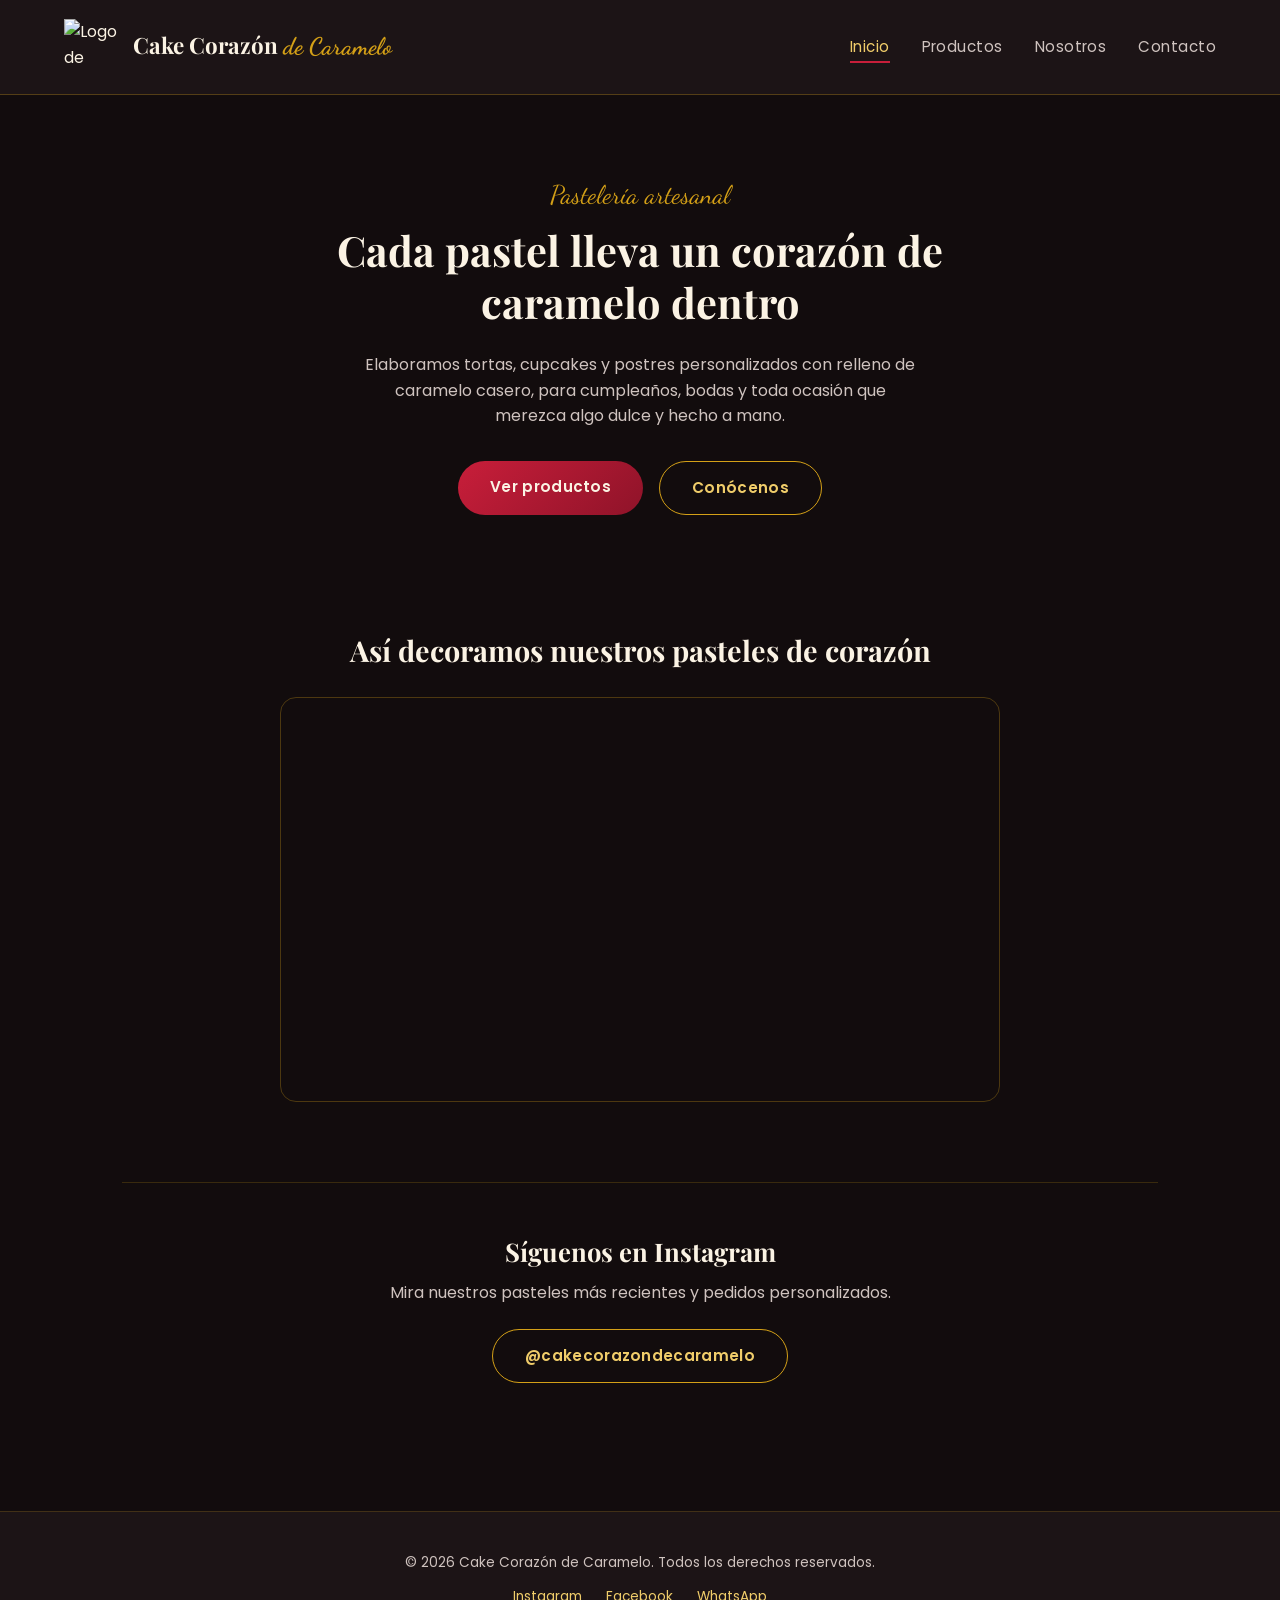
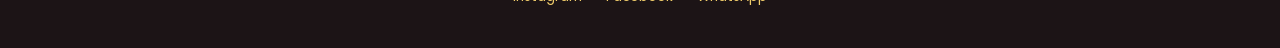
==== index.html @ a1380b52 "Add files via upload" ====
<!DOCTYPE html>
<html lang="es">

<head>
    <meta charset="UTF-8">
    <meta name="viewport" content="width=device-width, initial-scale=1.0">
    <title>Cake Corazón de Caramelo | Inicio</title>
    <link rel="preconnect" href="https://fonts.googleapis.com">
    <link
        href="https://fonts.googleapis.com/css2?family=Playfair+Display:ital,wght@0,500;0,700;1,600&family=Dancing+Script:wght@600;700&family=Poppins:wght@300;400;600&display=swap"
        rel="stylesheet">
    <link rel="stylesheet" href="style.css">
</head>

<body>
    <header>
        <div class="marca">
            <img src="img/logo.png" alt="Logo de Cake Corazón de Caramelo">
            <h1>Cake Corazón <span>de Caramelo</span></h1>
        </div>
        <nav>
            <ul>
                <li><a href="index.html" class="activo">Inicio</a></li>
                <li><a href="productos.html">Productos</a></li>
                <li><a href="nosotros.html">Nosotros</a></li>
                <li><a href="contacto.html">Contacto</a></li>
            </ul>
        </nav>
    </header>
    <main>
        <section class="hero">
            <p class="eyebrow">Pastelería artesanal</p>
            <h2>Cada pastel lleva un corazón de caramelo dentro</h2>
            <p class="hero-texto">Elaboramos tortas, cupcakes y postres personalizados con relleno de caramelo casero,
                para cumpleaños, bodas y toda ocasión que merezca algo dulce y hecho a mano.</p>
            <div class="hero-botones">
                <a href="productos.html" class="btn btn-primario">Ver productos</a>
                <a href="nosotros.html" class="btn btn-secundario">Conócenos</a>
            </div>
        </section>
        <section class="video-seccion">
            <h2>Así decoramos nuestros pasteles de corazón</h2>
            <div class="video-envoltorio">
                <iframe src="https://www.youtube.com/embed/nFmjMAP2ifk" title="Video de decoración de pastel"
                    frameborder="0" allowfullscreen></iframe>
            </div>
        </section>
        <section class="instagram-cta">
            <h2>Síguenos en Instagram</h2>
            <p>Mira nuestros pasteles más recientes y pedidos personalizados.</p>
            <a href="https://www.instagram.com/cakecorazondecaramelo/" target="_blank"
                class="btn btn-secundario">@cakecorazondecaramelo</a>
        </section>
    </main>
    <footer>
        <p>&copy; 2026 Cake Corazón de Caramelo. Todos los derechos reservados.</p>
        <div class="redes">
            <a href="https://www.instagram.com/cakecorazondecaramelo/" target="_blank">Instagram</a>
            <a href="https://www.facebook.com" target="_blank">Facebook</a>
            <a href="https://wa.me" target="_blank">WhatsApp</a>
        </div>
    </footer>
</body>

</html>
---- style.css ----
:root {
--negro: #120c0d;
--negro-suave: #1c1416;
--rojo: #c81e3a;
--rojo-oscuro: #8f1329;
--dorado: #d4a017;
--dorado-claro: #f0cd6a;
--crema: #fbf3e4;
--gris-texto: #cfc3bf;
--fuente-display: "Playfair Display", serif;
--fuente-script: "Dancing Script", cursive;
--fuente-cuerpo: "Poppins", sans-serif;
}

* {
box-sizing: border-box;
margin: 0;
padding: 0;
}

body {
background-color: var(--negro);
color: var(--crema);
font-family: var(--fuente-cuerpo);
line-height: 1.6;
}

header {
display: flex;
justify-content: space-between;
align-items: center;
flex-wrap: wrap;
padding: 1.2rem 4rem;
background-color: var(--negro-suave);
border-bottom: 1px solid rgba(212, 160, 23, 0.3);
position: sticky;
top: 0;
z-index: 10;
}

.marca {
display: flex;
align-items: center;
gap: 0.8rem;
}

.marca img {
height: 56px;
width: 56px;
object-fit: contain;
}

.marca h1 {
font-family: var(--fuente-display);
font-size: 1.4rem;
font-weight: 700;
color: var(--crema);
}

.marca h1 span {
font-family: var(--fuente-script);
color: var(--dorado);
font-size: 1.5rem;
}

nav ul {
list-style: none;
display: flex;
gap: 2rem;
}

nav a {
color: var(--gris-texto);
text-decoration: none;
font-size: 0.95rem;
letter-spacing: 0.03em;
transition: color 0.2s ease;
padding-bottom: 4px;
border-bottom: 2px solid transparent;
}

nav a:hover,
nav a.activo {
color: var(--dorado-claro);
border-bottom: 2px solid var(--rojo);
}

main {
max-width: 1100px;
margin: 0 auto;
padding: 0 2rem;
}

.hero {
text-align: center;
padding: 5rem 1rem 4rem;
}

.eyebrow {
font-family: var(--fuente-script);
color: var(--dorado);
font-size: 1.6rem;
margin-bottom: 0.5rem;
}

.hero h2 {
font-family: var(--fuente-display);
font-size: 2.6rem;
font-weight: 700;
color: var(--crema);
max-width: 700px;
margin: 0 auto 1.5rem;
line-height: 1.25;
}

.hero-texto {
max-width: 560px;
margin: 0 auto 2rem;
color: var(--gris-texto);
}

.hero-botones {
display: flex;
justify-content: center;
gap: 1rem;
flex-wrap: wrap;
}

.btn {
display: inline-block;
padding: 0.85rem 2rem;
border-radius: 999px;
text-decoration: none;
font-weight: 600;
font-size: 0.95rem;
letter-spacing: 0.02em;
transition: transform 0.2s ease, box-shadow 0.2s ease;
}

.btn-primario {
background: linear-gradient(135deg, var(--rojo), var(--rojo-oscuro));
color: var(--crema);
}

.btn-secundario {
background: transparent;
color: var(--dorado-claro);
border: 1px solid var(--dorado);
}

.btn:hover {
transform: translateY(-2px);
box-shadow: 0 8px 20px rgba(200, 30, 58, 0.35);
}

.video-seccion {
text-align: center;
padding: 3rem 0;
}

.video-seccion h2 {
font-family: var(--fuente-display);
font-size: 1.8rem;
margin-bottom: 1.5rem;
color: var(--crema);
}

.video-envoltorio {
position: relative;
width: 100%;
max-width: 720px;
margin: 0 auto;
aspect-ratio: 16 / 9;
border-radius: 16px;
overflow: hidden;
border: 1px solid rgba(212, 160, 23, 0.3);
}

.video-envoltorio iframe {
width: 100%;
height: 100%;
border: none;
}

.instagram-cta {
text-align: center;
padding: 3rem 0 5rem;
border-top: 1px solid rgba(212, 160, 23, 0.2);
margin-top: 2rem;
}

.instagram-cta h2 {
font-family: var(--fuente-display);
font-size: 1.6rem;
margin-bottom: 0.5rem;
}

.instagram-cta p {
color: var(--gris-texto);
margin-bottom: 1.5rem;
}

.titulo-pagina {
text-align: center;
padding: 4rem 0 2rem;
}

.titulo-pagina h2 {
font-family: var(--fuente-display);
font-size: 2.2rem;
color: var(--crema);
}

.titulo-pagina p {
color: var(--gris-texto);
margin-top: 0.5rem;
}

.indice-anclas {
display: flex;
justify-content: center;
gap: 1.2rem;
margin-top: 1.5rem;
flex-wrap: wrap;
}

.indice-anclas a {
color: var(--dorado-claro);
text-decoration: none;
border: 1px solid var(--dorado);
padding: 0.5rem 1.4rem;
border-radius: 999px;
font-size: 0.9rem;
}

.indice-anclas a:hover {
background-color: var(--dorado);
color: var(--negro);
}

.categoria {
padding: 2.5rem 0;
border-top: 1px solid rgba(212, 160, 23, 0.15);
}

.categoria h3 {
font-family: var(--fuente-display);
font-size: 1.6rem;
margin-bottom: 1.5rem;
color: var(--dorado-claro);
}

.grid-productos {
display: grid;
grid-template-columns: repeat(auto-fit, minmax(240px, 1fr));
gap: 1.5rem;
}

.producto {
background-color: var(--negro-suave);
border: 1px solid rgba(212, 160, 23, 0.15);
border-radius: 14px;
padding: 1.5rem;
display: flex;
flex-direction: column;
gap: 0.6rem;
transition: transform 0.2s ease, border-color 0.2s ease;
}

.producto:hover {
transform: translateY(-4px);
border-color: var(--dorado);
}

.producto-icono {
font-size: 2.4rem;
width: 64px;
height: 64px;
display: flex;
align-items: center;
justify-content: center;
border-radius: 50%;
background: radial-gradient(circle at 30% 30%, var(--rojo), var(--rojo-oscuro));
}

.producto h4 {
font-family: var(--fuente-display);
font-size: 1.1rem;
color: var(--crema);
}

.producto p {
color: var(--gris-texto);
font-size: 0.9rem;
flex-grow: 1;
}

.precio {
font-weight: 600;
color: var(--dorado-claro);
font-size: 1.05rem;
}

.volver-arriba {
display: inline-block;
margin: 2rem 0 4rem;
color: var(--dorado-claro);
text-decoration: none;
font-size: 0.9rem;
border-bottom: 1px solid var(--dorado);
}

.nosotros-contenido {
padding: 1rem 0 2.5rem;
display: grid;
grid-template-columns: 2fr 1fr;
gap: 2rem;
}

.nosotros-contenido p {
color: var(--gris-texto);
margin-bottom: 1rem;
}

.dato-curioso {
background-color: var(--negro-suave);
border-left: 3px solid var(--rojo);
padding: 1.2rem 1.5rem;
border-radius: 0 12px 12px 0;
height: fit-content;
}

.dato-curioso h4 {
font-family: var(--fuente-display);
color: var(--dorado-claro);
margin-bottom: 0.6rem;
}

.dato-curioso p {
font-size: 0.9rem;
color: var(--gris-texto);
}

.tabla-seccion {
padding: 2.5rem 0;
border-top: 1px solid rgba(212, 160, 23, 0.15);
}

.tabla-seccion h3 {
font-family: var(--fuente-display);
font-size: 1.4rem;
margin-bottom: 1.5rem;
color: var(--dorado-claro);
}

table {
width: 100%;
border-collapse: collapse;
background-color: var(--negro-suave);
border-radius: 12px;
overflow: hidden;
}

th, td {
padding: 0.9rem 1.2rem;
text-align: left;
border-bottom: 1px solid rgba(212, 160, 23, 0.15);
}

th {
background-color: rgba(212, 160, 23, 0.12);
color: var(--dorado-claro);
font-family: var(--fuente-display);
font-weight: 600;
}

td {
color: var(--gris-texto);
}

.enlaces-externos {
padding: 2.5rem 0 4rem;
border-top: 1px solid rgba(212, 160, 23, 0.15);
}

.enlaces-externos h3 {
font-family: var(--fuente-display);
font-size: 1.3rem;
margin-bottom: 1rem;
color: var(--dorado-claro);
}

.enlaces-externos ul {
list-style: none;
}

.enlaces-externos li {
margin-bottom: 0.6rem;
}

.enlaces-externos a {
color: var(--gris-texto);
text-decoration: underline;
text-decoration-color: var(--rojo);
}

.contacto-grid {
display: grid;
grid-template-columns: 1.4fr 1fr;
gap: 2.5rem;
padding: 1rem 0 4rem;
}

.formulario {
display: flex;
flex-direction: column;
gap: 0.4rem;
background-color: var(--negro-suave);
padding: 2rem;
border-radius: 16px;
border: 1px solid rgba(212, 160, 23, 0.15);
}

.formulario label {
font-size: 0.85rem;
color: var(--dorado-claro);
margin-top: 0.8rem;
}

.formulario input,
.formulario select,
.formulario textarea {
background-color: var(--negro);
border: 1px solid rgba(212, 160, 23, 0.3);
border-radius: 8px;
padding: 0.7rem 0.9rem;
color: var(--crema);
font-family: var(--fuente-cuerpo);
font-size: 0.95rem;
}

.formulario input:focus,
.formulario select:focus,
.formulario textarea:focus {
outline: none;
border-color: var(--dorado);
}

.formulario button {
margin-top: 1.5rem;
align-self: flex-start;
border: none;
cursor: pointer;
}

.info-contacto {
background-color: var(--negro-suave);
padding: 2rem;
border-radius: 16px;
border: 1px solid rgba(212, 160, 23, 0.15);
height: fit-content;
}

.info-contacto h3 {
font-family: var(--fuente-display);
color: var(--dorado-claro);
margin-bottom: 1rem;
}

.info-contacto p {
margin-bottom: 0.8rem;
color: var(--gris-texto);
font-size: 0.92rem;
}

.info-contacto a {
color: var(--dorado-claro);
}

footer {
text-align: center;
padding: 2.5rem 1rem;
background-color: var(--negro-suave);
border-top: 1px solid rgba(212, 160, 23, 0.2);
margin-top: 3rem;
color: var(--gris-texto);
font-size: 0.85rem;
}

.redes {
display: flex;
justify-content: center;
gap: 1.5rem;
margin-top: 0.8rem;
}

.redes a {
color: var(--dorado-claro);
text-decoration: none;
}

.redes a:hover {
text-decoration: underline;
}

@media (max-width: 760px) {
header {
padding: 1rem 1.5rem;
flex-direction: column;
gap: 1rem;
}

nav ul {
gap: 1.2rem;
flex-wrap: wrap;
justify-content: center;
}

.hero h2 {
font-size: 2rem;
}

.nosotros-contenido,
.contacto-grid {
grid-template-columns: 1fr;
}
}
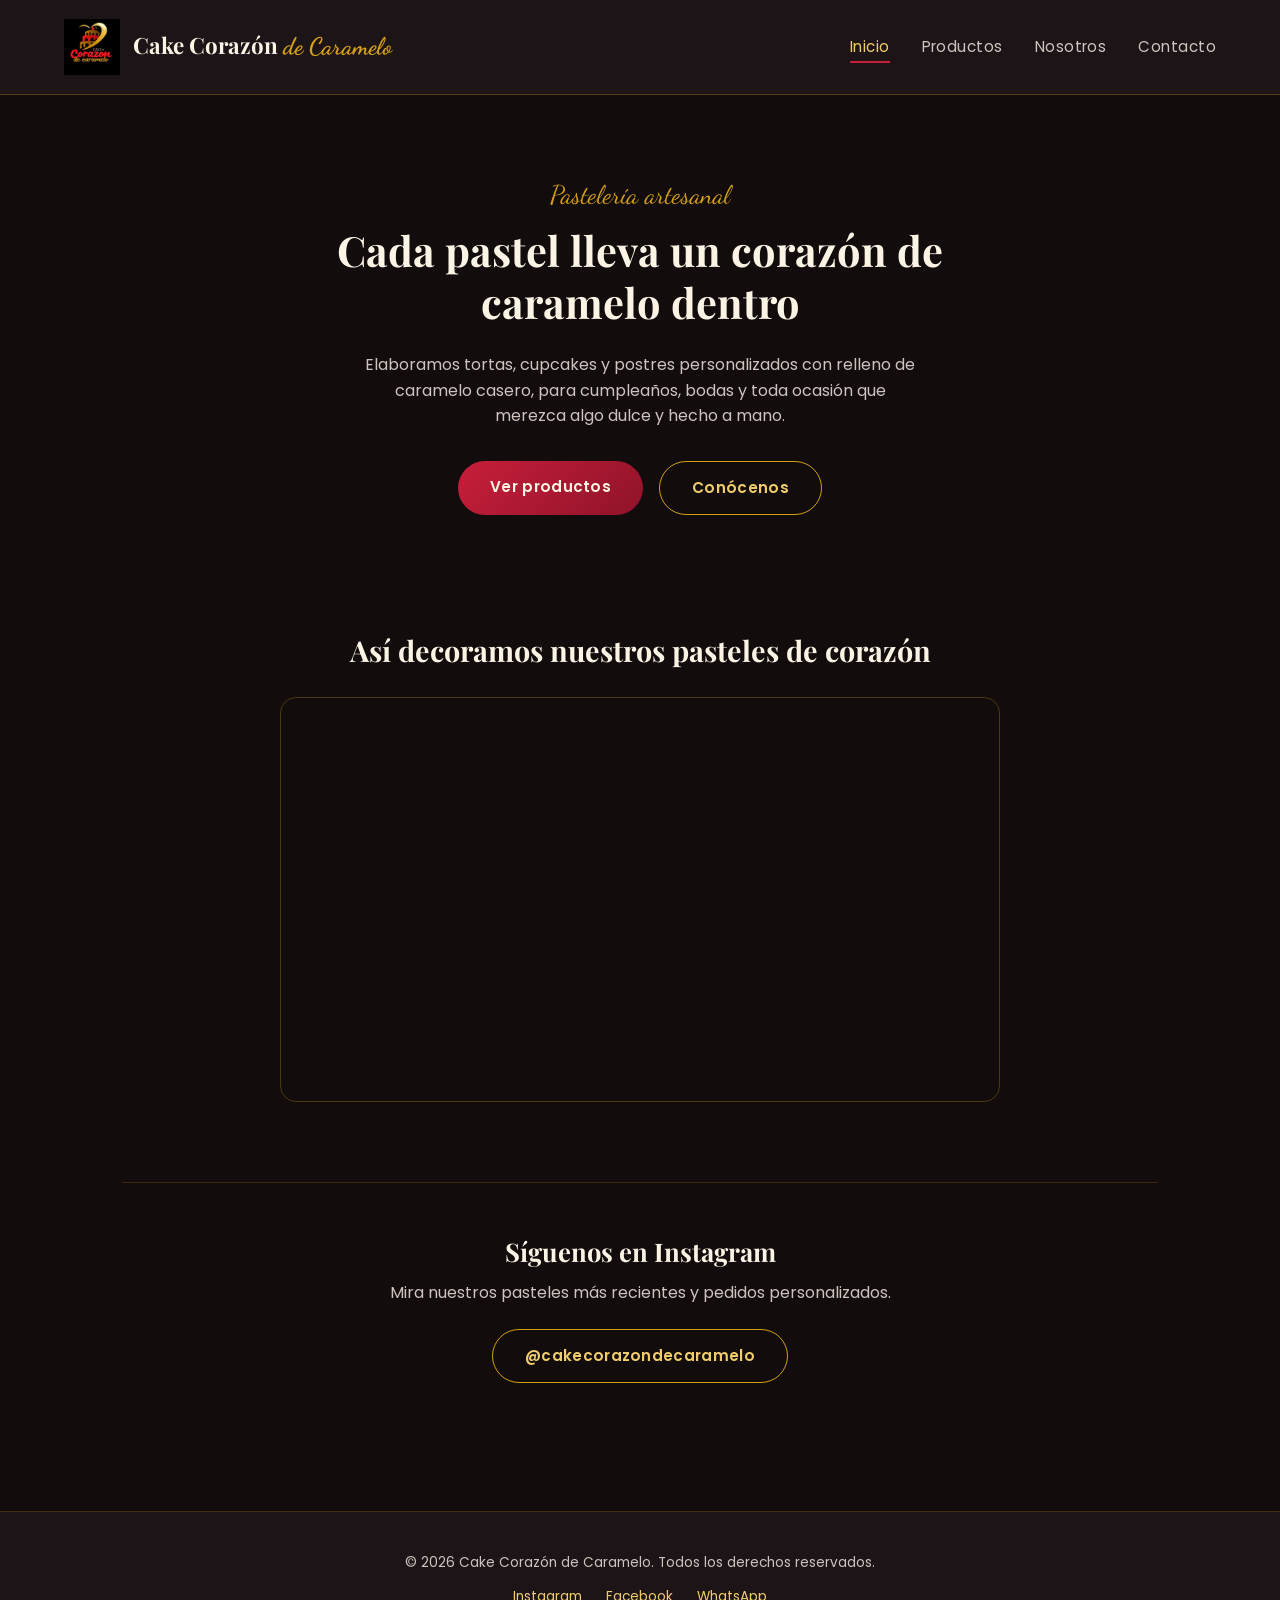
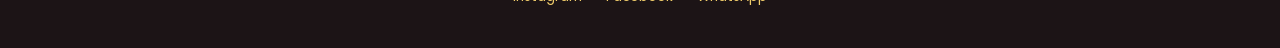
==== commit 6a0ab2f8: "Update index.html" ====
--- a/index.html
+++ b/index.html
@@ -15,7 +15,7 @@
 <body>
     <header>
         <div class="marca">
-            <img src="img/logo.png" alt="Logo de Cake Corazón de Caramelo">
+            <img src="logo.png" alt="Logo de Cake Corazón de Caramelo">
             <h1>Cake Corazón <span>de Caramelo</span></h1>
         </div>
         <nav>
@@ -62,4 +62,4 @@
     </footer>
 </body>
 
-</html>+</html>
